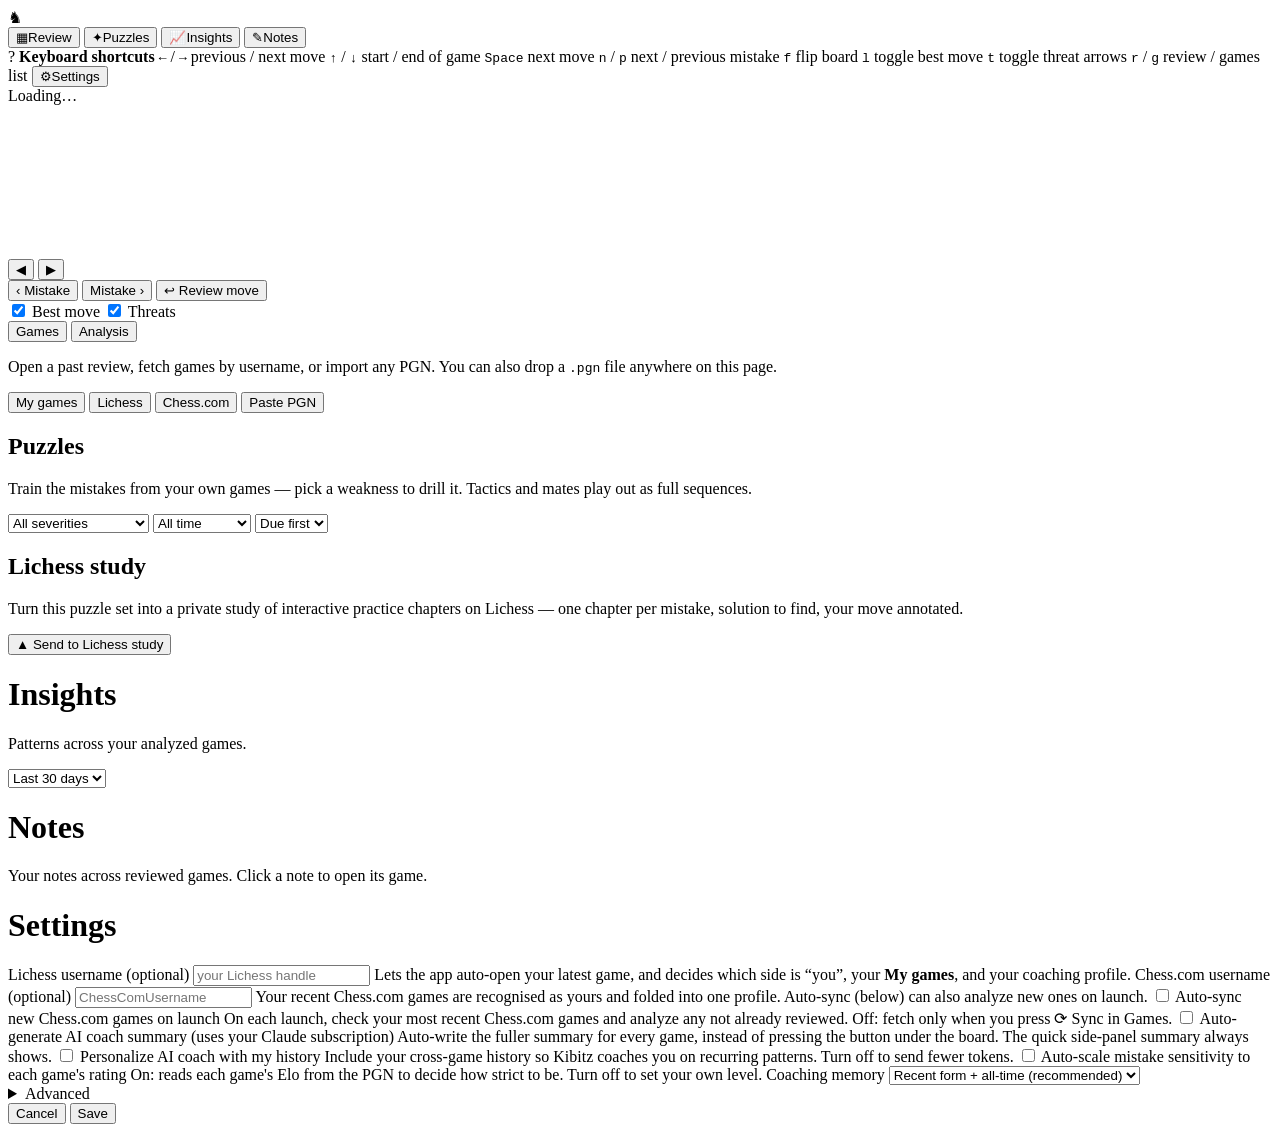
==== frontend/index.html @ 8354c899 "Add per-game review status, notes, and a Notes pane Mark analysed games as reviewed and filter/highl" ====
<!doctype html>
<html lang="en">
  <head>
    <meta charset="utf-8" />
    <meta name="viewport" content="width=device-width, initial-scale=1" />
    <title>Kibitz</title>
    <!-- Kibitz favicon -->
    <link rel="icon" type="image/svg+xml" href="/favicon.svg" />
    <link rel="icon" type="image/png" sizes="32x32" href="/favicon-32.png" />
    <link rel="icon" type="image/png" sizes="16x16" href="/favicon-16.png" />
    <link rel="icon" href="/favicon.ico" sizes="any" />
    <link rel="apple-touch-icon" href="/apple-touch-icon.png" />
    <meta name="theme-color" content="#141210" />
    <!-- Vendored locally (frontend/vendor) so the board renders fully offline — no CDN. -->
    <link rel="stylesheet" href="/vendor/chessground.base.css" />
    <link rel="stylesheet" href="/vendor/chessground.brown.css" />
    <link rel="stylesheet" href="/vendor/chessground.cburnett.css" />
    <link rel="stylesheet" href="/styles.css" />
  </head>
  <body>
    <!-- ===== App shell: a slim icon rail (primary navigation) + one view at a time ==========
         The board column (.board-col) is a single shared element: JS re-parents it into the
         active view's board slot (Review or Puzzles), so there is only ever one Chessground. -->
    <nav id="rail" aria-label="Primary">
      <div class="rail-brand" title="Kibitz">♞</div>
      <button id="rail-review" class="rail-btn active" title="Review — board + your games (r)" aria-label="Review">
        <span class="rail-ico">▦</span><span class="rail-label">Review</span>
      </button>
      <button id="rail-puzzles" class="rail-btn" title="Puzzles — drill your own mistakes" aria-label="Puzzles">
        <span class="rail-ico">✦</span><span class="rail-label">Puzzles</span>
      </button>
      <button id="rail-insights" class="rail-btn" title="Insights — your patterns across games" aria-label="Insights">
        <span class="rail-ico">📈</span><span class="rail-label">Insights</span>
      </button>
      <button id="rail-notes" class="rail-btn" title="Notes — your notes across games" aria-label="Notes">
        <span class="rail-ico">✎</span><span class="rail-label">Notes</span>
      </button>
      <div class="rail-spacer"></div>
      <span class="help rail-help" tabindex="0" aria-label="Keyboard shortcuts">?
        <span class="help-tip" role="tooltip">
          <b>Keyboard shortcuts</b>
          <span><kbd>←</kbd> / <kbd>→</kbd> previous / next move</span>
          <span><kbd>↑</kbd> / <kbd>↓</kbd> start / end of game</span>
          <span><kbd>Space</kbd> next move</span>
          <span><kbd>n</kbd> / <kbd>p</kbd> next / previous mistake</span>
          <span><kbd>f</kbd> flip board</span>
          <span><kbd>l</kbd> toggle best move</span>
          <span><kbd>t</kbd> toggle threat arrows</span>
          <span><kbd>r</kbd> / <kbd>g</kbd> review / games list</span>
        </span>
      </span>
      <button id="rail-settings" class="rail-btn" title="Settings" aria-label="Settings">
        <span class="rail-ico">⚙</span><span class="rail-label">Settings</span>
      </button>
    </nav>

    <div id="shell">
      <!-- Notices stack in one place, above whatever view is active. -->
      <div id="notices">
        <!-- Setup self-check banner (filled by checkSetup() from /api/doctor): shown only when an
             environment dependency is missing — red for a blocker (Stockfish), amber for the
             optional claude CLI (AI chat / coach summary). Dismissible. -->
        <div id="setup-banner" class="setup-banner" hidden></div>
        <!-- Update-available notice (checkUpdates(), app mode only). Dismissible per version. -->
        <div id="update-banner" class="setup-banner update" hidden></div>
        <!-- Offline notice (checkOnline()): network-only features won't work. Dismissible. -->
        <div id="offline-banner" class="setup-banner" hidden></div>
      </div>

      <!-- ===== Review: board on the left, games list / analysis on the right ================= -->
      <main id="view-review" class="view active">
        <div class="duo">
          <div id="review-board-slot" class="board-slot">
            <section class="board-col">
              <div id="game-meta" class="muted">Loading…</div>
              <div id="scoreboard" class="scoreboard" hidden></div>
              <div class="board-wrap">
                <div id="evalbar"><div id="evalbar-fill"></div></div>
                <div id="board" class="cg-wrap"></div>
              </div>

              <div id="graph-wrap">
                <svg id="graph" preserveAspectRatio="none"></svg>
                <div id="analysis-progress" hidden>
                  <div id="analysis-progress-label">Analyzing…</div>
                  <div id="analysis-progress-track"><div id="analysis-progress-fill"></div></div>
                </div>
              </div>

              <div class="controls" id="game-controls">
                <div class="ctrl-group">
                  <button id="back" class="btn" title="Back one move (←)">◀</button>
                  <button id="fwd" class="btn" title="Forward one move (→ or Space)">▶</button>
                </div>
                <div class="ctrl-group">
                  <button id="prev-mistake" class="btn" title="Previous mistake (p)">‹ Mistake</button>
                  <button id="next-mistake" class="btn" title="Next mistake (n)">Mistake ›</button>
                  <button id="reset" class="btn" title="Snap back to the move under review">↩ Review move</button>
                </div>
                <label class="toggle" title="Toggle best-move arrows (l) — green = what should have been played instead of the dark played-move arrow (all green: the played move WAS best)">
                  <input type="checkbox" id="best-toggle" checked /> Best move
                </label>
                <label class="toggle" title="Toggle threat arrows (t) — what the side that just moved is threatening, in yellow">
                  <input type="checkbox" id="threat-toggle" checked /> Threats
                </label>
                <button id="flip-review" type="button" class="btn" hidden
                  title="Re-analyse this same game from the other player's perspective (in case the wrong side was picked)">↺ Other side</button>
              </div>

              <!-- Puzzle-mode controls (Reveal / Next / Exit): swapped in for #game-controls while
                   a drill is active, so they sit in the same spot the nav buttons occupy. -->
              <div id="puzzle-controls" class="controls puzzle-controls" hidden></div>
              <div id="status" class="status"></div>
            </section>
          </div>

          <!-- Drag left/right to resize the board; double-click to reset. -->
          <div id="col-resizer" class="col-resizer" role="separator" aria-orientation="vertical"
            aria-label="Resize board — drag, or double-click to reset" tabindex="0"
            title="Drag to resize the board · double-click to reset">
            <div class="grip"><span></span><span></span><span></span></div>
          </div>

          <aside class="side-col">
            <!-- The right panel is either the games list or the analysis of the open game. -->
            <div class="seg" id="side-tabs" role="tablist">
              <button id="side-games" class="active" type="button">Games</button>
              <button id="side-review" type="button">Analysis</button>
            </div>

            <div id="games-pane">
              <div id="history-col">
                <p class="muted games-hint">Open a past review, fetch games by username, or import
                  any PGN. You can also drop a <code>.pgn</code> file anywhere on this page.</p>
                <div class="seg" id="games-sources" role="tablist">
                  <button id="mode-normal" class="active" type="button">My games</button>
                  <button id="mode-lichess" type="button">Lichess</button>
                  <button id="mode-chesscom" type="button">Chess.com</button>
                  <button id="mode-paste" type="button">Paste PGN</button>
                </div>
                <form id="lichess-form" class="lichess-form" style="display:none">
                  <div class="lichess-row">
                    <input id="lichess-user" type="text" autocomplete="off" placeholder="lichess username" />
                    <button type="submit" class="btn">Load</button>
                  </div>
                  <button type="button" id="set-as-me" class="linklike set-as-me"
                    title="Make this your account: used for 'My games', your profile, and auto-open on launch">
                    Set as my account
                  </button>
                </form>
                <form id="chesscom-form" class="lichess-form" style="display:none">
                  <div class="lichess-row">
                    <input id="chesscom-user" type="text" autocomplete="off" placeholder="chess.com username" />
                    <button type="submit" class="btn">Load</button>
                  </div>
                  <button type="button" id="chesscom-sync" class="linklike set-as-me"
                    title="Fetch your newest chess.com games and analyze the ones not seen before">
                    ⟳ Sync new games
                  </button>
                </form>
                <form id="paste-form" class="paste-form" style="display:none">
                  <textarea id="paste-pgn" rows="8" autocomplete="off" spellcheck="false"
                    placeholder="Paste a PGN here (one or many games — e.g. Chess.com → Download games), use Upload .pgn, or drag a .pgn file onto this page"></textarea>
                  <input id="paste-file" type="file" accept=".pgn,.txt" hidden />
                  <div class="paste-row">
                    <button type="button" id="paste-upload" class="btn" title="Load a .pgn file (one or many games)">Upload .pgn</button>
                    <label class="paste-side">You played
                      <select id="paste-side">
                        <option value="auto">auto</option>
                        <option value="white">White</option>
                        <option value="black">Black</option>
                      </select>
                    </label>
                    <button type="submit" class="btn primary">Analyze</button>
                  </div>
                  <input id="paste-username" type="text" autocomplete="off"
                    placeholder="your username (optional — for multi-game files)" />
                </form>
                <div id="history-status" class="hist-status"></div>
                <label id="unreviewed-filter" class="unreviewed-filter" style="display:none">
                  <input type="checkbox" id="unreviewed-only" /> Unreviewed only
                </label>
                <ol id="history-list" class="history"></ol>
              </div>
            </div>

            <div id="review-pane" hidden>
              <div id="coach" class="card coach" hidden></div>
              <div id="comment" class="comment"></div>
              <div id="verdict" class="verdict"></div>
              <div class="coach-ai-wrap">
                <button id="coach-ai-btn" class="btn coach-ai-btn" hidden
                  title="Have Kibitz write a fuller coaching summary of this game (uses your Claude subscription)">
                  ✨ AI coach summary
                </button>
                <div id="coach-ai" class="card coach-ai" hidden></div>
              </div>
              <section id="movelist-panel" class="card movelist-panel">
                <div class="card-head">
                  <h2>Moves</h2>
                  <button id="movelist-expand" type="button" class="linklike movelist-expand">Show all ▾</button>
                </div>
                <ol id="movelist" class="movelist compact"></ol>
              </section>
              <section class="card">
                <div class="card-head"><h2>Mistakes</h2></div>
                <ol id="mistakes" class="mistakes"></ol>
              </section>
              <section class="card chat-panel">
                <div class="card-head"><h2>Ask Kibitz</h2></div>
                <p class="muted chat-hint">
                  Ask about the current position (uses your Claude subscription).
                </p>
                <div id="chat-messages" class="chat-messages"></div>
                <form id="chat-form" class="chat-form">
                  <input id="chat-input" type="text" autocomplete="off"
                    placeholder="why is this bad? · what should I do here?" />
                  <button type="submit" id="chat-send" aria-label="Send" title="Send">→</button>
                </form>
              </section>
            </div>
          </aside>
        </div>
      </main>

      <!-- ===== Puzzles: board on the left, drill filters on the right ======================== -->
      <main id="view-puzzles" class="view">
        <div class="duo">
          <div id="puzzle-board-slot" class="board-slot"></div>
          <aside class="side-col" id="puzzles-panel">
            <header class="side-head">
              <h1>Puzzles</h1>
              <p class="muted">Train the mistakes from your own games — pick a weakness to drill
                it. Tactics and mates play out as full sequences.</p>
            </header>
            <div class="puzzles-filters">
              <select id="puzzle-kinds" title="Which mistakes become puzzles"
                aria-label="Puzzle severity filter">
                <option value="" selected>All severities</option>
                <option value="mistake,blunder">Mistakes + blunders</option>
                <option value="blunder">Blunders only</option>
              </select>
              <select id="puzzle-days" title="Which games to build puzzles from"
                aria-label="Puzzle time period">
                <option value="0" selected>All time</option>
                <option value="30">Last 30 days</option>
                <option value="7">Last 7 days</option>
              </select>
              <select id="puzzle-order" title="How puzzles are ordered"
                aria-label="Puzzle order">
                <option value="srs" selected>Due first</option>
                <option value="random">Random</option>
              </select>
            </div>
            <div id="puzzles-status" class="hist-status"></div>
            <div id="puzzle-themes" class="puzzle-themes"></div>
            <section class="card puzzles-export">
              <div class="card-head"><h2>Lichess study</h2></div>
              <p class="muted">Turn this puzzle set into a private study of interactive practice
                chapters on Lichess — one chapter per mistake, solution to find, your move annotated.</p>
              <button type="button" id="puzzle-export" class="btn primary"
                title="Needs a Lichess token with the study:write permission (⚙ Settings).">
                ▲ Send to Lichess study
              </button>
              <div id="puzzle-export-status" class="muted"></div>
            </section>
          </aside>
        </div>
      </main>

      <!-- ===== Insights: your patterns across every analyzed game ========================== -->
      <main id="view-insights" class="view">
        <div class="page wide" id="insights">
          <header class="page-head">
            <h1>Insights</h1>
            <div class="page-head-row">
              <p class="muted">Patterns across your analyzed games.</p>
              <select id="insights-period" title="Time period" aria-label="Insights time period">
                <option value="1">Today</option>
                <option value="7">Last 7 days</option>
                <option value="30" selected>Last 30 days</option>
                <option value="0">All time</option>
              </select>
            </div>
          </header>
          <div id="insights-body" class="insights-body"></div>
          <div id="chart-tip" class="chart-tip" hidden></div>
        </div>
      </main>

      <!-- ===== Notes: your notes across every reviewed game =============================== -->
      <main id="view-notes" class="view">
        <div class="page wide" id="notes">
          <header class="page-head">
            <h1>Notes</h1>
            <p class="muted">Your notes across reviewed games. Click a note to open its game.</p>
          </header>
          <div id="notes-body" class="notes-body"></div>
        </div>
      </main>

      <!-- ===== Settings: its own view (edit what used to live in .mcp.json) ================= -->
      <main id="view-settings" class="view">
        <div class="page" id="settings">
          <header class="page-head"><h1>Settings</h1></header>
          <form id="settings-form" class="settings-card">
            <label class="set-field">
              <span class="set-label">Lichess username <span class="set-opt">(optional)</span></span>
              <input id="set-username" type="text" autocomplete="off" placeholder="your Lichess handle" />
              <span class="set-hint">Lets the app auto-open your latest game, and decides which side is
                “you”, your <b>My games</b>, and your coaching profile.</span>
            </label>

            <label class="set-field">
              <span class="set-label">Chess.com username <span class="set-opt">(optional)</span></span>
              <input id="set-chesscom" type="text" autocomplete="off" placeholder="ChessComUsername" />
              <span class="set-hint">Your recent Chess.com games are recognised as yours and folded into
                one profile. Auto-sync (below) can also analyze new ones on launch.</span>
            </label>

            <label class="set-field set-check">
              <span class="set-check-row">
                <input id="set-chesscom-sync" type="checkbox" />
                <span class="set-label">Auto-sync new Chess.com games on launch</span>
              </span>
              <span class="set-hint">On each launch, check your most recent Chess.com games and analyze any
                not already reviewed. Off: fetch only when you press ⟳ Sync in Games.</span>
            </label>

            <div id="chesscom-sync-max-field" class="set-field" hidden>
              <span class="set-label">How many recent games to check</span>
              <input id="set-chesscom-sync-max" type="number" min="1" max="50" step="1"
                autocomplete="off" inputmode="numeric" />
              <span class="set-hint">Already-reviewed games are skipped — if these are all analyzed
                already, nothing new runs.</span>
            </div>

            <label class="set-field set-check">
              <span class="set-check-row">
                <input id="set-coach-ai-auto" type="checkbox" />
                <span class="set-label">Auto-generate AI coach summary <span class="set-opt">(uses your Claude subscription)</span></span>
              </span>
              <span class="set-hint">Auto-write the fuller summary for every game, instead of pressing the
                button under the board. The quick side-panel summary always shows.</span>
            </label>

            <label class="set-field set-check">
              <span class="set-check-row">
                <input id="set-personalize" type="checkbox" />
                <span class="set-label">Personalize AI coach with my history</span>
              </span>
              <span class="set-hint">Include your cross-game history so Kibitz coaches you on recurring
                patterns. Turn off to send fewer tokens.</span>
            </label>

            <label class="set-field set-check">
              <span class="set-check-row">
                <input id="set-skill-auto" type="checkbox" />
                <span class="set-label">Auto-scale mistake sensitivity to each game's rating</span>
              </span>
              <span class="set-hint">On: reads each game's Elo from the PGN to decide how strict to be.
                Turn off to set your own level.</span>
            </label>

            <div id="skill-manual" class="set-field" hidden>
              <span class="set-label">Mistake sensitivity
                <span class="set-opt" id="set-elo-label"></span></span>
              <input id="set-elo" type="range" min="400" max="2400" step="50" value="1200" />
              <div class="set-slider-ends"><span>More forgiving</span><span>Stricter</span></div>
              <span class="set-hint">Higher flags subtler mistakes (and searches deeper); lower flags only
                clearer blunders.</span>
            </div>

            <label class="set-field">
              <span class="set-label">Coaching memory</span>
              <select id="set-profile-mode">
                <option value="balanced">Recent form + all-time (recommended)</option>
                <option value="recent">Recent games only</option>
                <option value="all">My whole history (weigh all equally)</option>
                <option value="custom">Custom — set the windows below</option>
              </select>
              <span id="set-profile-hint" class="set-hint"></span>
            </label>

            <details class="set-adv">
              <summary>Advanced</summary>
              <label class="set-field set-check">
                <span class="set-check-row">
                  <input id="set-coach-ai-persist" type="checkbox" />
                  <span class="set-label">Remember AI coach summaries between sessions</span>
                </span>
                <span class="set-hint">On (default): a generated Kibitz summary is saved with the game, so
                  reopening it later shows the saved text instead of spending Claude to regenerate. Use the
                  ⟳ on the summary to re-run it anyway. Off: summaries regenerate each time you reopen.</span>
              </label>
              <label class="set-field">
                <span class="set-label">Other accounts <span class="set-opt">(optional)</span></span>
                <input id="set-aliases" type="text" autocomplete="off" placeholder="my_other_lichess, another_handle" />
                <span class="set-hint">Any additional handles that are also you (comma-separated) — they
                  fold into one profile. Pin one to a site with “chesscom:handle” if a name clashes.</span>
              </label>
              <label class="set-field">
                <span class="set-label">Lichess token <span class="set-opt">(optional)</span></span>
                <input id="set-token" type="password" autocomplete="off" placeholder="for higher rate limits + study export" />
                <span class="set-hint">A personal access token raises your Lichess fetch rate limit; give it
                  the <b>study:write</b> permission to enable the puzzle → study export.</span>
              </label>
              <label class="set-field">
                <span class="set-label">Recent-form window <span class="set-opt">(games)</span></span>
                <input id="set-recent" type="text" autocomplete="off" inputmode="numeric" />
                <span class="set-hint">How many of your most recent games count as "current form" (0 = all games).</span>
              </label>
              <label class="set-field">
                <span class="set-label">Lifetime window <span class="set-opt">(all, 0, or a number)</span></span>
                <input id="set-lifetime" type="text" autocomplete="off" />
                <span class="set-hint">All-time view layered on top: "all" = whole history, a number = last N, 0 = off.</span>
              </label>
              <label class="set-field">
                <span class="set-label">Stockfish path</span>
                <input id="set-stockfish" type="text" autocomplete="off" />
                <span id="set-sf-status" class="set-hint"></span>
              </label>
              <div class="set-field">
                <span class="set-label">Local AI model <span class="set-opt">(optional — run the AI locally instead of Claude)</span></span>
                <span class="set-hint">Run the “why?” chat + AI coach entirely on your own machine instead
                  of your Claude subscription — <b>no <code>claude</code> CLI or login needed</b>. Connects
                  directly to any local server with an OpenAI-compatible API (Ollama, LM Studio, llama.cpp,
                  a LiteLLM proxy, and more). <b>Ollama is easiest:</b> just click <b>Detect Ollama</b>
                  below. For anything else, fill in the URL (and model) by hand. Leave blank to use Claude.</span>
                <div class="set-llm-row">
                  <button type="button" id="set-ollama-detect" class="linklike">Detect Ollama</button>
                  <span id="set-ollama-status" class="set-hint"></span>
                </div>
                <label class="set-sub">
                  <span class="set-sub-label">URL</span>
                  <input id="set-local-llm-url" type="text" autocomplete="off" placeholder="http://localhost:11434" />
                </label>
                <label class="set-sub" id="set-ollama-pick-row" hidden>
                  <span class="set-sub-label">Detected</span>
                  <select id="set-ollama-model-select"></select>
                </label>
                <label class="set-sub">
                  <span class="set-sub-label">Model</span>
                  <input id="set-local-llm-model" type="text" autocomplete="off" placeholder="e.g. qwen2.5-coder" />
                </label>
              </div>
            </details>

            <div class="set-actions">
              <button type="button" id="settings-cancel" class="linklike">Cancel</button>
              <button type="submit" class="btn primary">Save</button>
            </div>
            <p id="settings-status" class="muted set-hint"></p>
          </form>

          <!-- App mode only (standalone .app): quits the server, mirroring the app-liveness
               watchdog's own exit path, but user-initiated instead of tab-close/idle-triggered. -->
          <div id="settings-quit-row" class="settings-card" hidden>
            <label class="set-field">
              <span class="set-label">Quit Kibitz</span>
              <span class="set-hint">Stops the local Kibitz server. Reopen the app to start it again.</span>
            </label>
            <div class="set-actions">
              <button type="button" id="settings-quit" class="btn danger">Quit Kibitz</button>
            </div>
          </div>
        </div>
      </main>
    </div>

    <!-- First-run prompt (app mode only): shown when there's no configured/saved account. Two
         fields — fill in either. A Lichess handle auto-opens your latest game; a Chess.com handle
         auto-syncs your recent games on launch. More accounts can be added later in
         ⚙ Settings → Advanced. -->
    <div id="firstrun" class="firstrun-overlay" hidden>
      <form id="firstrun-form" class="firstrun-card">
        <h2>Welcome to Kibitz</h2>
        <p class="muted">Enter your chess username so we can find your games. Fill in whichever you use.</p>
        <label class="set-field">
          <span class="set-label">Lichess username</span>
          <input id="firstrun-user" type="text" autocomplete="off" placeholder="lichess username" />
        </label>
        <label class="set-field">
          <span class="set-label">Chess.com username</span>
          <input id="firstrun-chesscom-user" type="text" autocomplete="off" placeholder="ChessComUsername" />
        </label>
        <button type="submit" class="btn primary">Continue</button>
      </form>
    </div>

    <!-- Server-stopped overlay: shown by the health watcher (all modes) when the server stops
         answering — crash, watchdog exit, or the user pressing Quit. Never leave the tab silently
         dead; always say so. Hidden by default, above everything else (see styles.css). -->
    <div id="server-stopped" class="server-stopped-overlay" hidden role="dialog" aria-modal="true"
         aria-labelledby="server-stopped-title" aria-describedby="server-stopped-body">
      <div class="server-stopped-card">
        <h2 id="server-stopped-title">Kibitz has stopped</h2>
        <p id="server-stopped-body">The Kibitz server is no longer running. Reopen the app to continue.</p>
      </div>
    </div>

    <script type="module" src="/main.js"></script>
  </body>
</html>
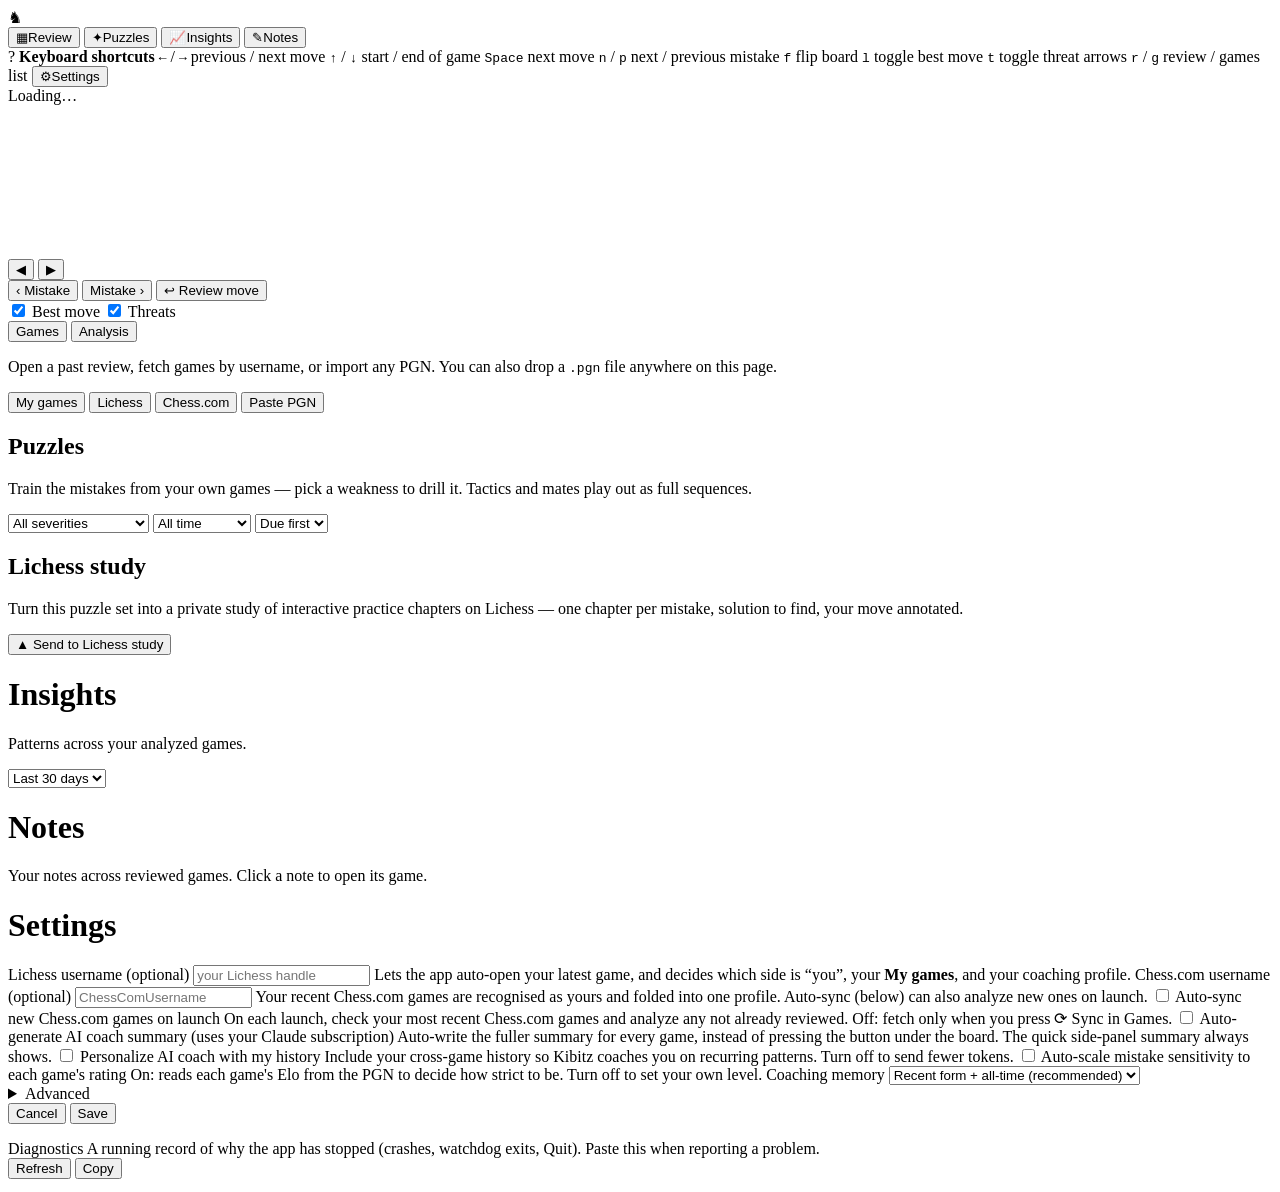
==== commit 7d096c14: "Add persistent crash/exit triage logging and a Diagnostics panel The board could vanish four ways wi" ====
--- a/frontend/index.html
+++ b/frontend/index.html
@@ -464,6 +464,20 @@
               <button type="button" id="settings-quit" class="btn danger">Quit Kibitz</button>
             </div>
           </div>
+
+          <!-- Diagnostics: the persistent crash/exit triage log, so "it just stopped" is traceable. -->
+          <div id="settings-diagnostics" class="settings-card">
+            <label class="set-field">
+              <span class="set-label">Diagnostics</span>
+              <span class="set-hint">A running record of why the app has stopped (crashes, watchdog
+                exits, Quit). Paste this when reporting a problem.</span>
+            </label>
+            <div class="set-actions">
+              <button type="button" id="diag-refresh" class="btn">Refresh</button>
+              <button type="button" id="diag-copy" class="linklike">Copy</button>
+            </div>
+            <pre id="diag-log" class="diag-log" aria-live="polite"></pre>
+          </div>
         </div>
       </main>
     </div>
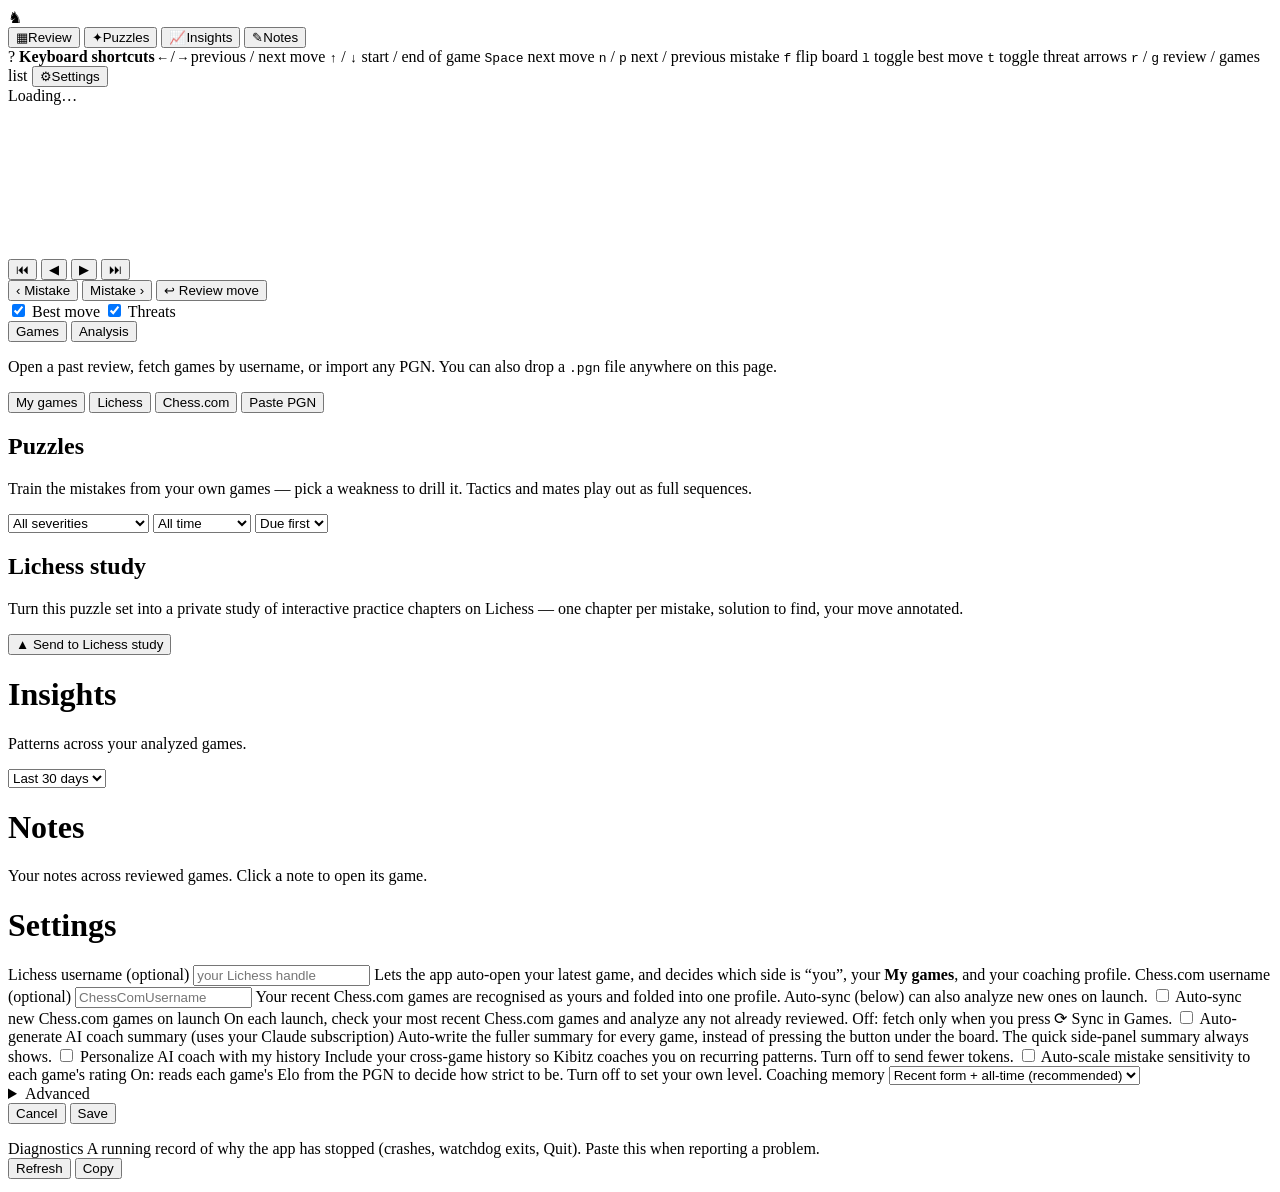
==== commit 4567108a: "Improve game viewing UX: no tab-jump, move-0 open, jump buttons, wide layout, reviewed toggle sync -" ====
--- a/frontend/index.html
+++ b/frontend/index.html
@@ -89,14 +89,18 @@
 
               <div class="controls" id="game-controls">
                 <div class="ctrl-group">
+                  <button id="jump-start" class="btn" title="Jump to start of game (↑)">⏮</button>
                   <button id="back" class="btn" title="Back one move (←)">◀</button>
                   <button id="fwd" class="btn" title="Forward one move (→ or Space)">▶</button>
+                  <button id="jump-end" class="btn" title="Jump to end of game (↓)">⏭</button>
                 </div>
                 <div class="ctrl-group">
                   <button id="prev-mistake" class="btn" title="Previous mistake (p)">‹ Mistake</button>
                   <button id="next-mistake" class="btn" title="Next mistake (n)">Mistake ›</button>
                   <button id="reset" class="btn" title="Snap back to the move under review">↩ Review move</button>
                 </div>
+                <button id="mark-reviewed" class="btn h-act" type="button" hidden
+                  title="Mark this game as reviewed (kept in sync with its row in My games)">Mark reviewed</button>
                 <label class="toggle" title="Toggle best-move arrows (l) — green = what should have been played instead of the dark played-move arrow (all green: the played move WAS best)">
                   <input type="checkbox" id="best-toggle" checked /> Best move
                 </label>
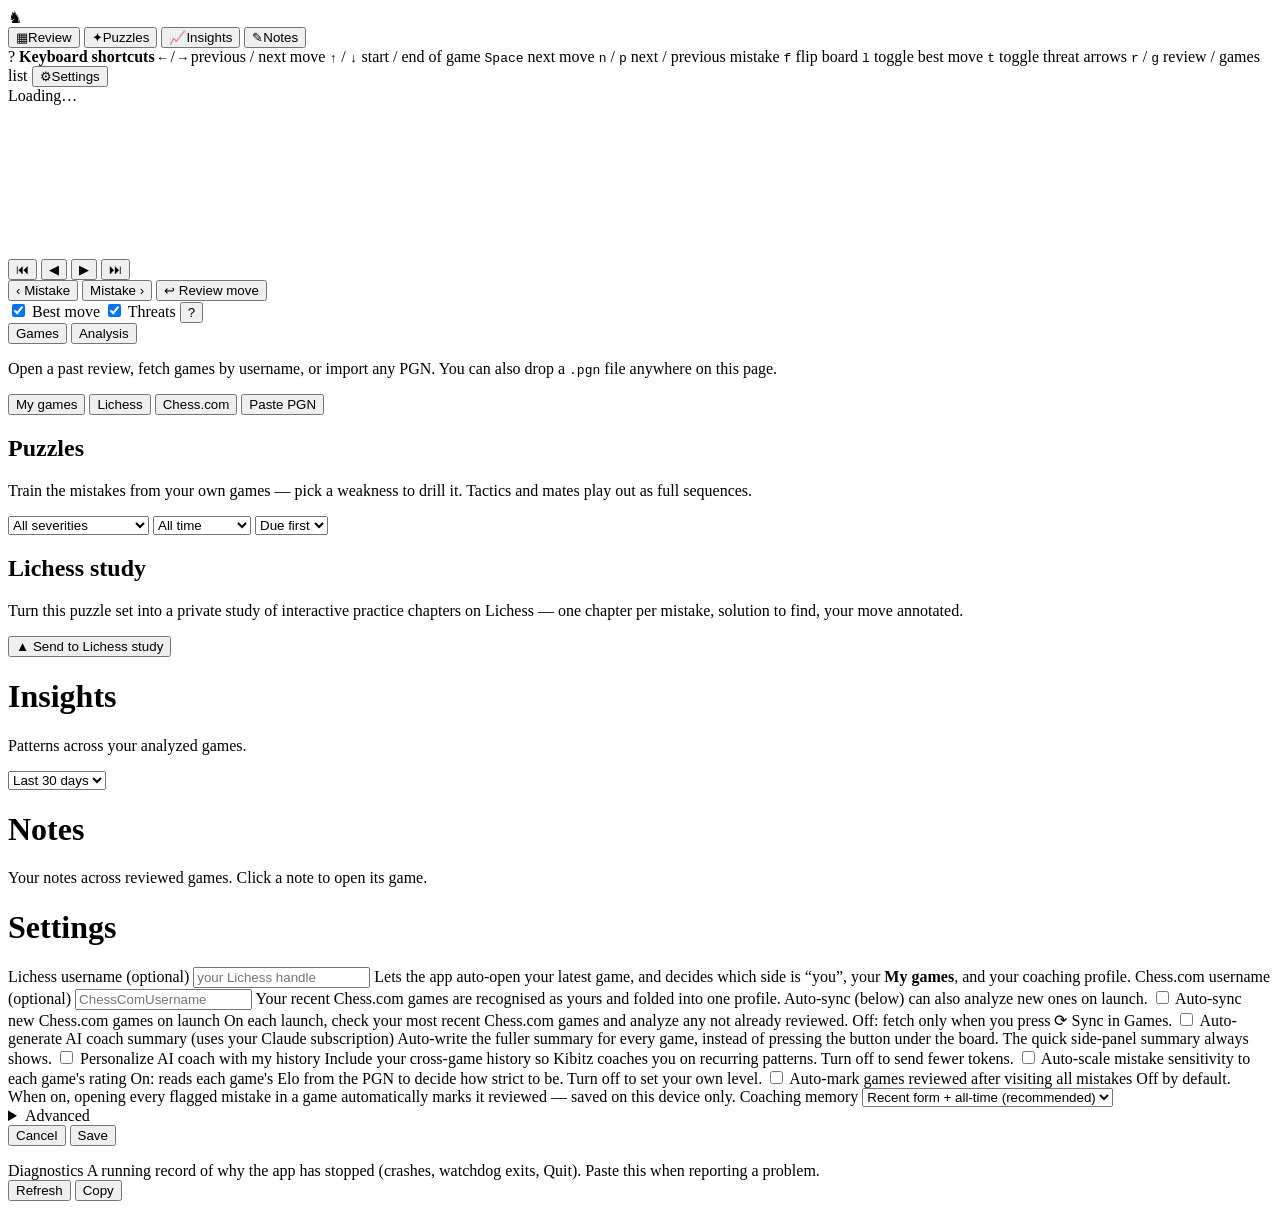
==== commit b195873f: "Add six games-list/review UX follow-ups: scroll, batch progress, highlight, fade, shortcuts, auto-ma" ====
--- a/frontend/index.html
+++ b/frontend/index.html
@@ -109,6 +109,7 @@
                 </label>
                 <button id="flip-review" type="button" class="btn" hidden
                   title="Re-analyse this same game from the other player's perspective (in case the wrong side was picked)">↺ Other side</button>
+                <button id="shortcuts-btn" type="button" class="btn shortcuts-btn" title="Keyboard shortcuts (?)" aria-label="Keyboard shortcuts">?</button>
               </div>
 
               <!-- Puzzle-mode controls (Reveal / Next / Exit): swapped in for #game-controls while
@@ -364,6 +365,15 @@
               </span>
               <span class="set-hint">On: reads each game's Elo from the PGN to decide how strict to be.
                 Turn off to set your own level.</span>
+            </label>
+
+            <label class="set-field set-check">
+              <span class="set-check-row">
+                <input id="set-auto-mark-reviewed" type="checkbox" />
+                <span class="set-label">Auto-mark games reviewed after visiting all mistakes</span>
+              </span>
+              <span class="set-hint">Off by default. When on, opening every flagged mistake in a game
+                automatically marks it reviewed — saved on this device only.</span>
             </label>
 
             <div id="skill-manual" class="set-field" hidden>
@@ -506,6 +516,30 @@
       </form>
     </div>
 
+    <!-- Keyboard shortcuts overlay: opened via the ? key or the under-board ? button; closes on
+         Esc or a click outside the card. -->
+    <div id="shortcuts-modal" class="shortcuts-overlay" hidden role="dialog" aria-modal="true"
+         aria-labelledby="shortcuts-title">
+      <div class="shortcuts-card">
+        <div class="shortcuts-head">
+          <h2 id="shortcuts-title">Keyboard shortcuts</h2>
+          <button type="button" id="shortcuts-close" class="linklike" aria-label="Close">✕</button>
+        </div>
+        <div class="shortcuts-list">
+          <div><kbd>←</kbd> / <kbd>→</kbd><span>Previous / next move</span></div>
+          <div><kbd>↑</kbd> / <kbd>↓</kbd><span>Start / end of game</span></div>
+          <div><kbd>Space</kbd><span>Next move</span></div>
+          <div><kbd>n</kbd> / <kbd>p</kbd><span>Next / previous mistake</span></div>
+          <div><kbd>f</kbd><span>Flip board</span></div>
+          <div><kbd>l</kbd><span>Toggle best-move arrows</span></div>
+          <div><kbd>t</kbd><span>Toggle threat arrows</span></div>
+          <div><kbd>r</kbd> / <kbd>g</kbd><span>Review / games list</span></div>
+          <div><kbd>Esc</kbd><span>Close this / blur a field</span></div>
+          <div><kbd>?</kbd><span>Show this help</span></div>
+        </div>
+      </div>
+    </div>
+
     <!-- Server-stopped overlay: shown by the health watcher (all modes) when the server stops
          answering — crash, watchdog exit, or the user pressing Quit. Never leave the tab silently
          dead; always say so. Hidden by default, above everything else (see styles.css). -->
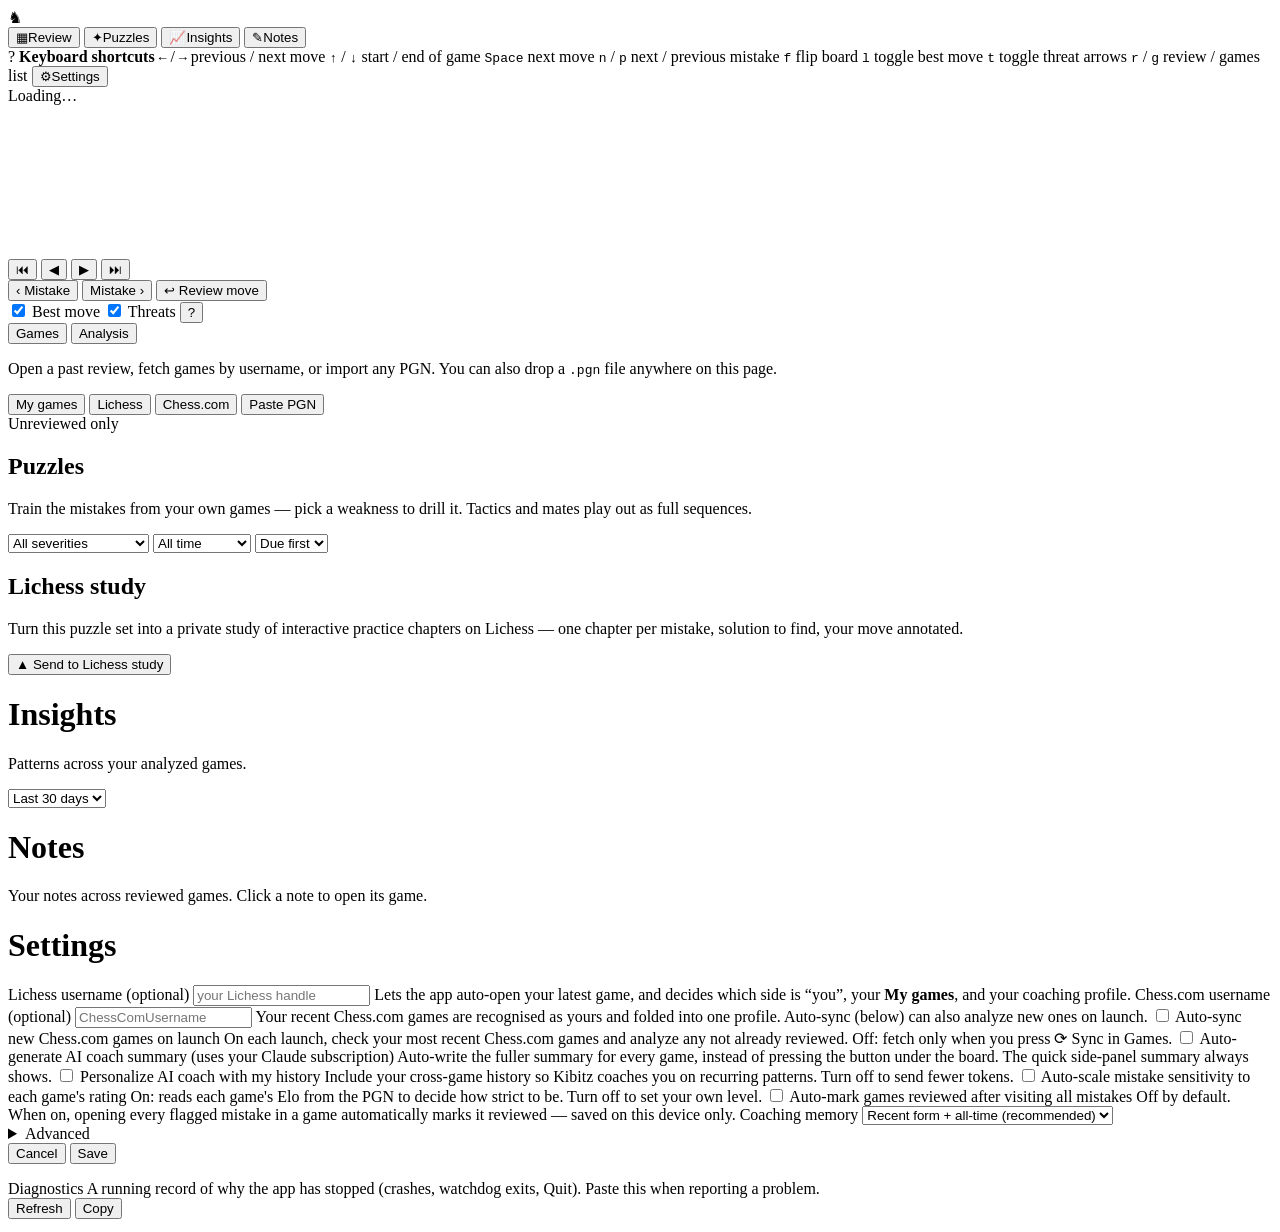
==== commit a4e9aa06: "Show 'Unreviewed only' filter by default and support it on remote tabs Co-Authored-By: Claude Fable " ====
--- a/frontend/index.html
+++ b/frontend/index.html
@@ -69,7 +69,7 @@
 
       <!-- ===== Review: board on the left, games list / analysis on the right ================= -->
       <main id="view-review" class="view active">
-        <div class="duo">
+        <div class="duo" id="review-duo">
           <div id="review-board-slot" class="board-slot">
             <section class="board-col">
               <div id="game-meta" class="muted">Loading…</div>
@@ -182,7 +182,7 @@
                     placeholder="your username (optional — for multi-game files)" />
                 </form>
                 <div id="history-status" class="hist-status"></div>
-                <label id="unreviewed-filter" class="unreviewed-filter" style="display:none">
+                <label id="unreviewed-filter" class="unreviewed-filter"
                   <input type="checkbox" id="unreviewed-only" /> Unreviewed only
                 </label>
                 <ol id="history-list" class="history"></ol>
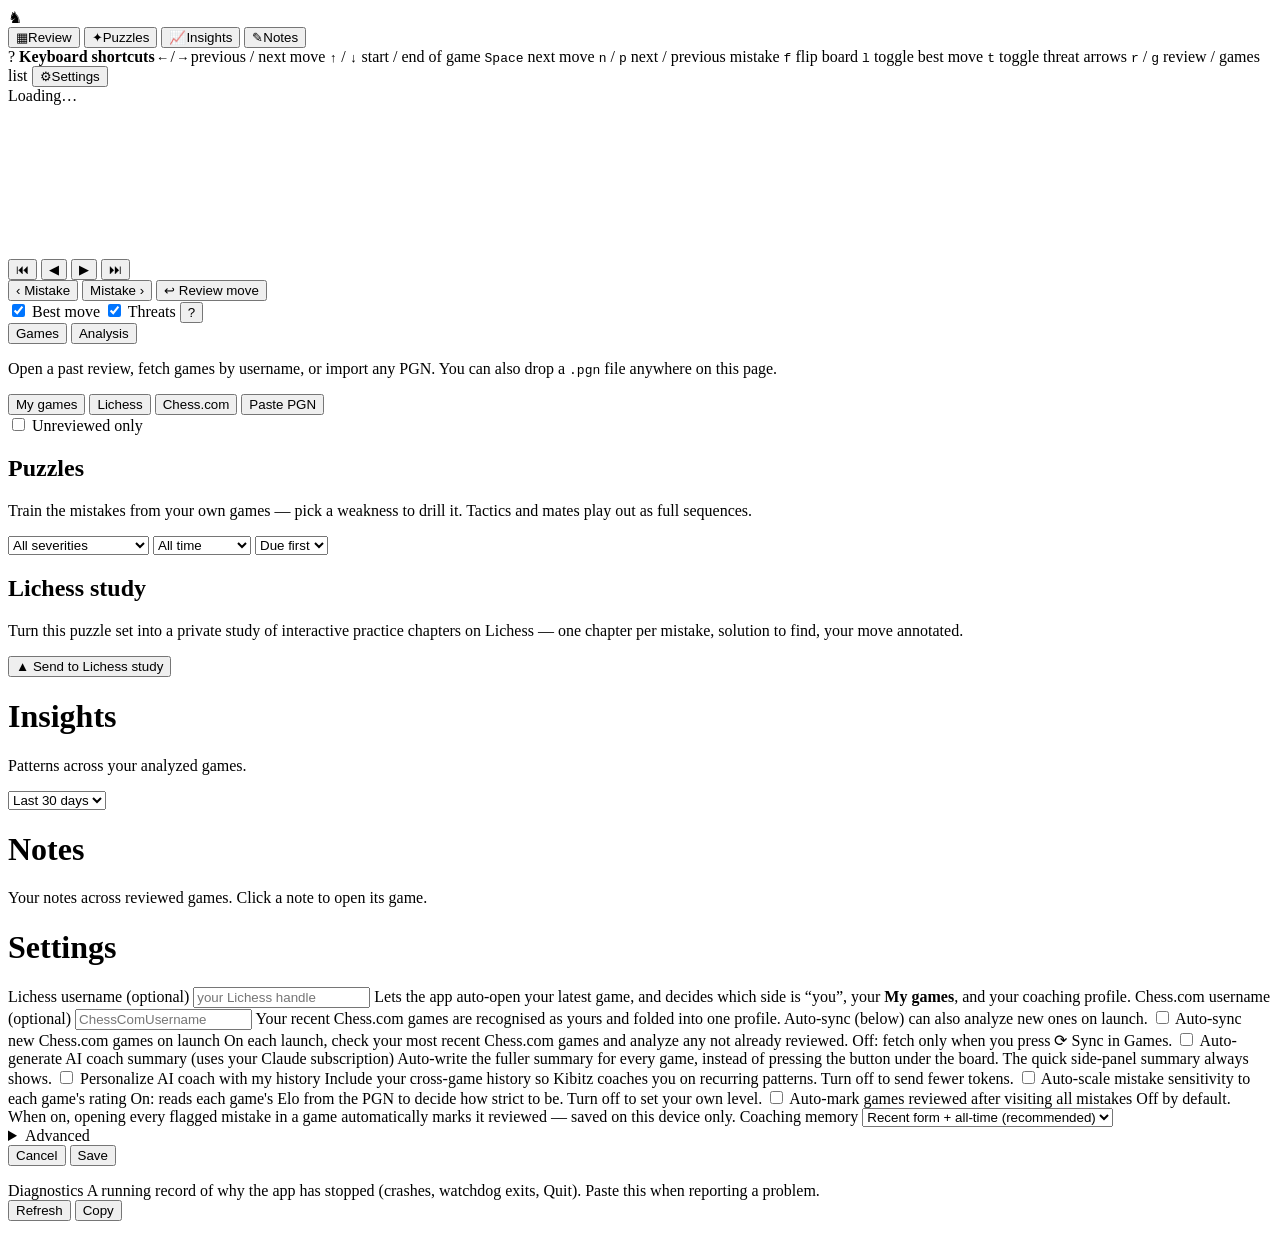
==== commit 56d1ee24: "Add daily session, puzzle quality filters, mate-equivalent grading, view-in-game - Accept any legal " ====
--- a/frontend/index.html
+++ b/frontend/index.html
@@ -182,7 +182,7 @@
                     placeholder="your username (optional — for multi-game files)" />
                 </form>
                 <div id="history-status" class="hist-status"></div>
-                <label id="unreviewed-filter" class="unreviewed-filter"
+                <label id="unreviewed-filter" class="unreviewed-filter">
                   <input type="checkbox" id="unreviewed-only" /> Unreviewed only
                 </label>
                 <ol id="history-list" class="history"></ol>
@@ -257,6 +257,7 @@
                 <option value="random">Random</option>
               </select>
             </div>
+            <button type="button" id="puzzle-daily" class="btn primary" hidden>▶ Today's session</button>
             <div id="puzzles-status" class="hist-status"></div>
             <div id="puzzle-themes" class="puzzle-themes"></div>
             <section class="card puzzles-export">
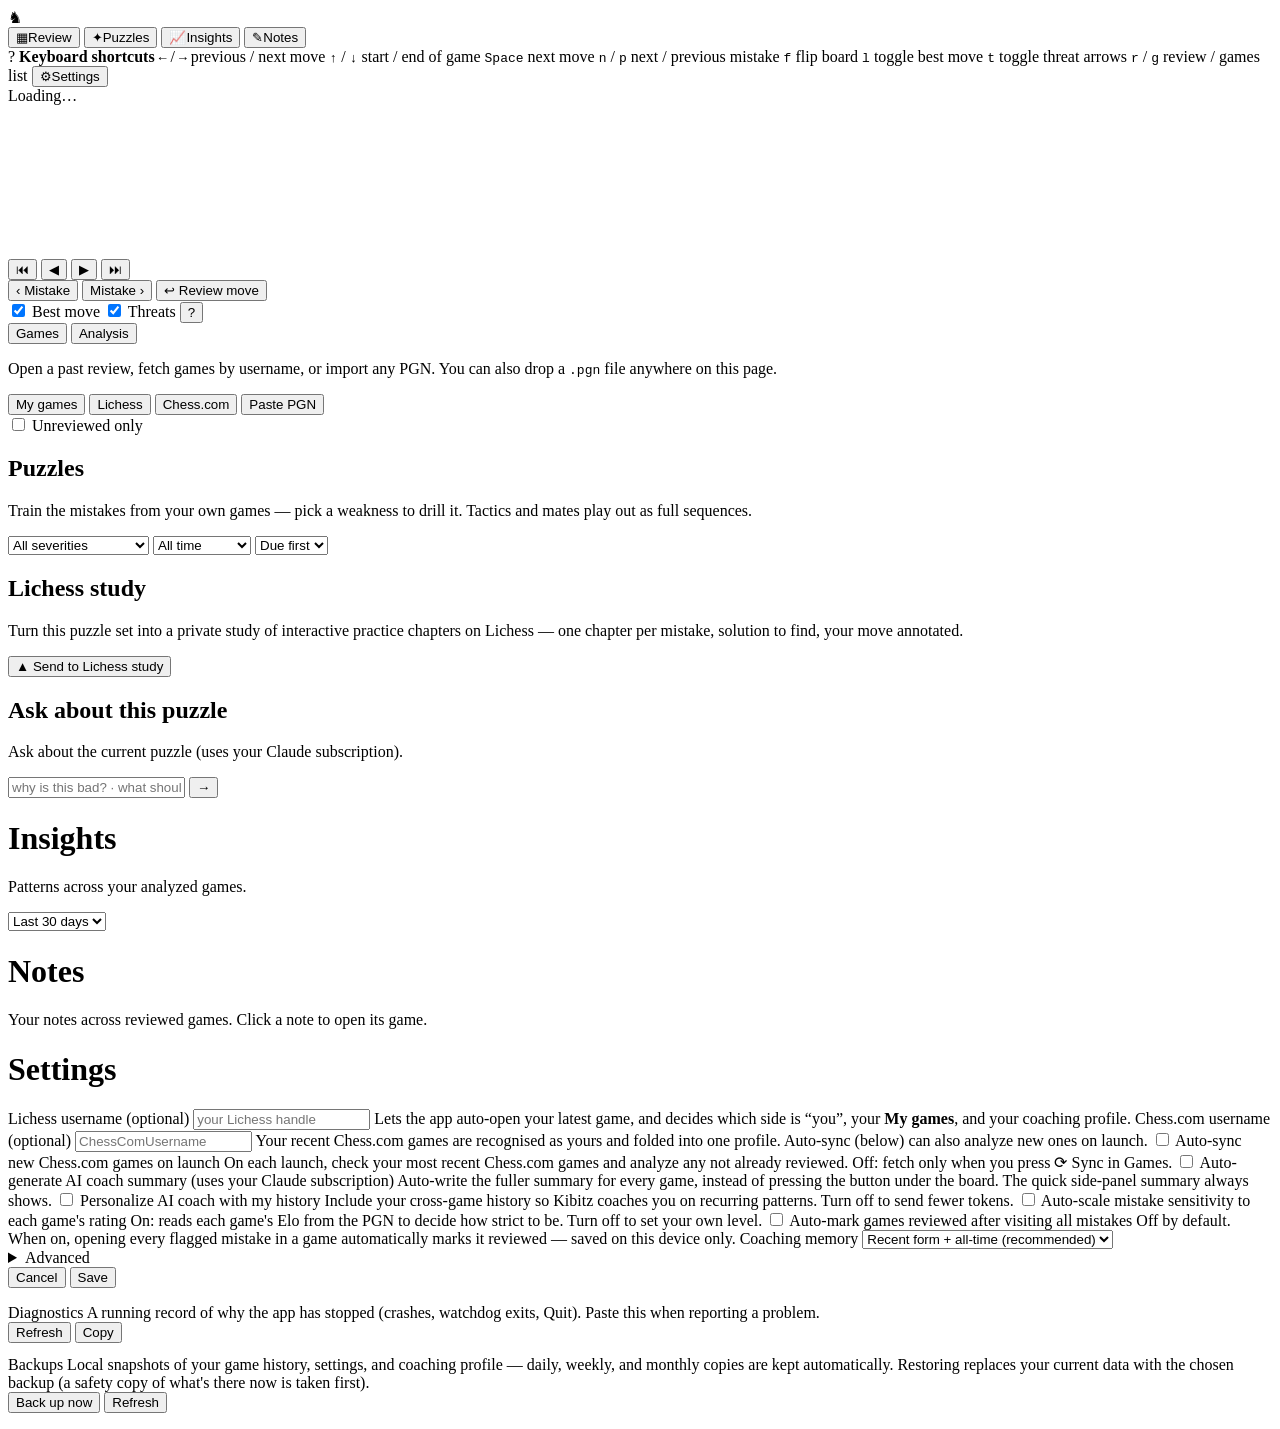
==== commit ffaad2f4: "Add backups, precomputed review data, puzzle chat, reliable puzzle progress - Scheduled daily/weekly" ====
--- a/frontend/index.html
+++ b/frontend/index.html
@@ -269,6 +269,18 @@
                 ▲ Send to Lichess study
               </button>
               <div id="puzzle-export-status" class="muted"></div>
+            </section>
+            <section class="card chat-panel">
+              <div class="card-head"><h2>Ask about this puzzle</h2></div>
+              <p class="muted chat-hint">
+                Ask about the current puzzle (uses your Claude subscription).
+              </p>
+              <div id="pz-chat-messages" class="chat-messages"></div>
+              <form id="pz-chat-form" class="chat-form">
+                <input id="pz-chat-input" type="text" autocomplete="off"
+                  placeholder="why is this bad? · what should I do here?" />
+                <button type="submit" id="pz-chat-send" aria-label="Send" title="Send">→</button>
+              </form>
             </section>
           </aside>
         </div>
@@ -493,8 +505,42 @@
             </div>
             <pre id="diag-log" class="diag-log" aria-live="polite"></pre>
           </div>
+
+          <!-- Backups: local tar.gz snapshots of the data dir, so a bad restore or a disk issue
+               isn't a total loss. Scheduler runs daily/weekly/monthly automatically in the
+               background; "Back up now" takes an on-demand one. -->
+          <div id="settings-backups" class="settings-card">
+            <label class="set-field">
+              <span class="set-label">Backups</span>
+              <span class="set-hint">Local snapshots of your game history, settings, and coaching
+                profile — daily, weekly, and monthly copies are kept automatically. Restoring
+                replaces your current data with the chosen backup (a safety copy of what's there
+                now is taken first).</span>
+            </label>
+            <div class="set-actions">
+              <button type="button" id="backup-now" class="btn">Back up now</button>
+              <button type="button" id="backup-refresh" class="linklike">Refresh</button>
+            </div>
+            <p id="backup-status" class="muted set-hint"></p>
+            <ul id="backup-list" class="backup-list"></ul>
+          </div>
         </div>
       </main>
+    </div>
+
+    <!-- Restore confirmation dialog (backups). -->
+    <div id="backup-restore-confirm" class="firstrun-overlay" hidden>
+      <form id="backup-restore-form" class="firstrun-card">
+        <h2>Restore this backup?</h2>
+        <p class="muted" id="backup-restore-detail"></p>
+        <p class="muted">This replaces your current games, settings, and coaching history with
+          the contents of that backup. A safety backup of what's currently here is taken
+          automatically first, so this can be undone by restoring that one instead.</p>
+        <div class="set-actions">
+          <button type="button" id="backup-restore-cancel" class="linklike">Cancel</button>
+          <button type="submit" class="btn danger">Restore</button>
+        </div>
+      </form>
     </div>
 
     <!-- First-run prompt (app mode only): shown when there's no configured/saved account. Two
